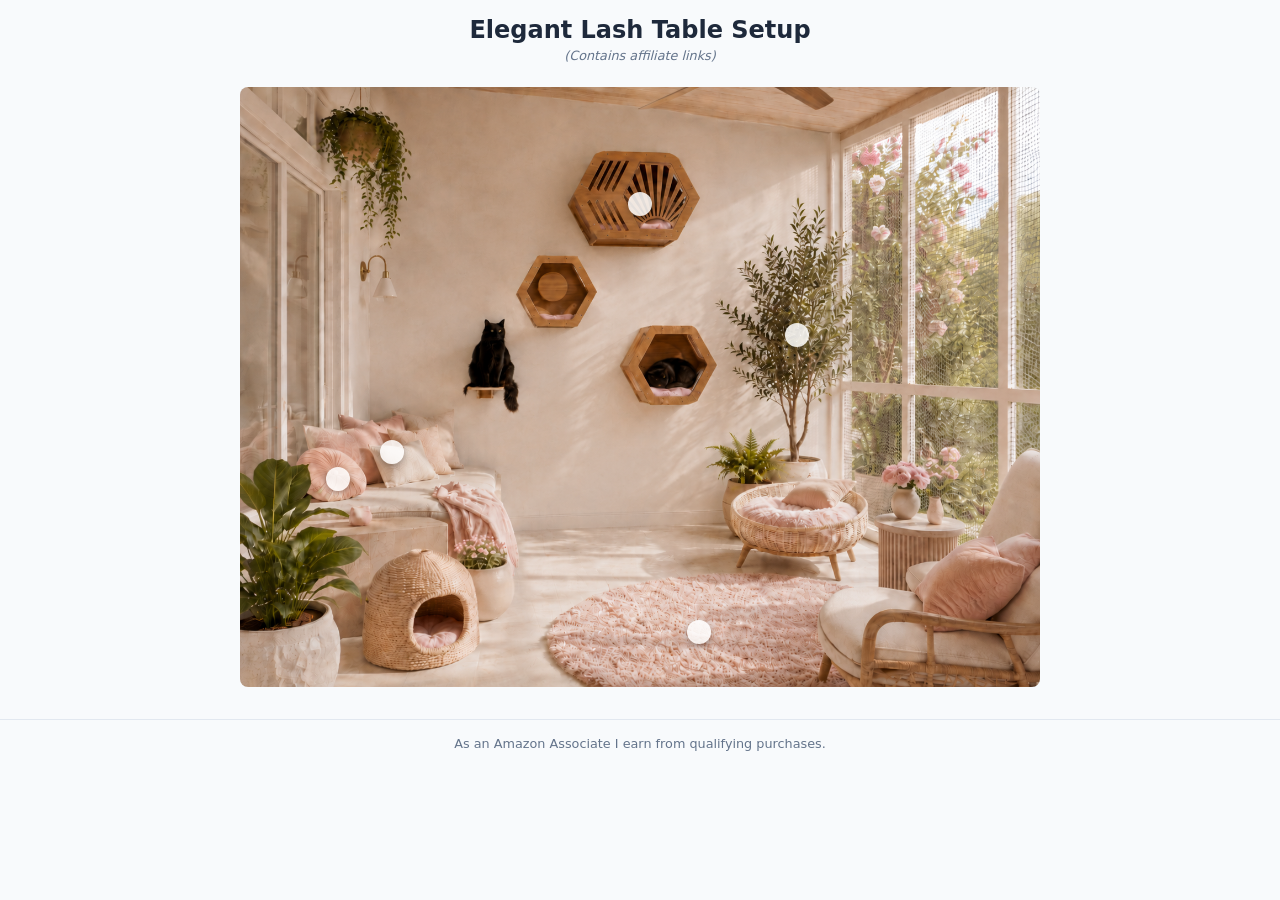
==== aesthetic-cat-wall-shelves-1/index.html @ 39053fdd "added screened catio page" ====
<!DOCTYPE html>
<html lang="en">
<head>
	<meta charset="UTF-8">
	<meta name="viewport" content="width=device-width, initial-scale=1.0">
	<title>Aesthetic Cat Wall Shelves for Cozy Luxury Home</title>
	<link rel="stylesheet" href="../style.css">
	
	<style>
		.link-1 { top: 19.53%; left: 50.00%; }
		.link-2 { top: 41.44%; left: 69.57%; }
		.link-3 { top: 60.94%; left: 18.96%; }
		.link-4 { top: 65.45%; left: 12.20%; }
		.link-5 { top: 90.91%; left: 57.37%; }
	</style>
</head>
<body>
	<h2 style="margin-top: 1rem;">Elegant Lash Table Setup</h2>
	<p class="ftc-disclosure">(Contains affiliate links)</p>
	
	<div class="image-container">
		<img src="aesthetic_cat_wall_shelves_1.png" alt="Aesthetic Cat Wall Shelves for Cozy Luxury Home">
		<a href="https://www.amazon.com/OLI-GOODS-Hexagonal-Furniture-Geometric/dp/B0FV5B9L36?crid=3GVH7H25HOFVM&dib=eyJ2IjoiMSJ9.[base64].A4hvhAs67NqPUoQuTYMDKByjkYZOp2R8jRB7yeXTN_M&dib_tag=se&keywords=cat+shelves&qid=1780458079&sprefix=cat+shelve%2Caps%2C207&sr=8-33&linkCode=ll2&tag=vettedfind0c0-20&linkId=fab216d01b8e53d4af6d7bfcfccb3da6&language=en_US&ref_=as_li_ss_tl" class="hotspot-container link-1">
			<div class="hotspot"></div>
			<div class="preview-card">
				<p class="preview-title">Modern Cat Shelves</p>
				<p class="preview-price">$89.99</p>
				<span class="preview-url">amazon.com</span>
			</div>
		</a>
		<a href="https://www.amazon.com/Artificial-Planter-Full-Shape-Premium-Plastic/dp/B0GQYCJ4WL?crid=21ZAZ7DFSR2D1&dib=eyJ2IjoiMSJ9.[base64].ErEjlvd-qn3MFJAuLw3G4C6KiX785BVaknT5DKNjxPU&dib_tag=se&keywords=fake%2Bolive%2Btree&qid=1780459351&sprefix=fake%2Bolive%2Btre%2Caps%2C191&sr=8-12-spons&sp_csd=d2lkZ2V0TmFtZT1zcF9tdGY&th=1&linkCode=ll2&tag=vettedfind0c0-20&linkId=b9b10a2e3c200d4c39e5ee5fd1009c58&language=en_US&ref_=as_li_ss_tl" class="hotspot-container link-2">
			<div class="hotspot"></div>
			<div class="preview-card">
				<p class="preview-title">Olive Tree Faux Plant</p>
				<p class="preview-price">$79.99</p>
				<span class="preview-url">amazon.com</span>
			</div>
		</a>
		<a href="https://www.amazon.com/gp/aw/d/B0DJNJ2DDZ?_encoding=UTF8&pd_rd_plhdr=t&aaxitk=aa702c4868d23ae1a6ebeffff44da319&hsa_cr_id=0&qid=1780459658&sr=1-2-f02f01d6-adaf-4bef-9a7c-29308eff9043&pd_rd_w=rj337&content-id=amzn1.sym.5159d9cb-0665-4a83-8f64-8881eaba312a%3Aamzn1.sym.5159d9cb-0665-4a83-8f64-8881eaba312a&pf_rd_p=5159d9cb-0665-4a83-8f64-8881eaba312a&pf_rd_r=90QCQ1NWPCRDKDAD7GJX&pd_rd_wg=EvPD4&pd_rd_r=ab1c1504-4309-4674-a5ef-2545495aafff&th=1&linkCode=ll2&tag=vettedfind0c0-20&linkId=306cf01273c94ea1760701791ac5b020&language=en_US&ref_=as_li_ss_tl" class="hotspot-container link-3">
			<div class="hotspot"></div>
			<div class="preview-card">
				<p class="preview-title">Pink Square Throw Pillow Covers (Set of 2)</p>
				<p class="preview-price">$21.98</p>
				<span class="preview-url">amazon.com</span>
			</div>
		</a>
		<a href="https://www.amazon.com/Pillow-Decoration-Pumpkin-Cushion-Suitable/dp/B0BCJ8NPH9?crid=HKKO8EN81U7G&dib=eyJ2IjoiMSJ9.[base64].BFLgZmv6Q4YiX2mnbOQcCtjPBGRHhKKFw-bvAbzqI0s&dib_tag=se&keywords=pink%2Bround%2Bthrow%2Bpillow&qid=1780459795&s=home-garden&sprefix=pink%2Broud%2Bthrow%2Bpillow%2Cgarden%2C197&sr=1-10&th=1&linkCode=ll2&tag=vettedfind0c0-20&linkId=3d86afa814a44ed83e650de70882f4f6&language=en_US&ref_=as_li_ss_tl" class="hotspot-container link-4">
			<div class="hotspot"></div>
			<div class="preview-card">
				<p class="preview-title">Pink Round Throw Pillow</p>
				<p class="preview-price">$16.59</p>
				<span class="preview-url">amazon.com</span>
			</div>
		</a>
		<a href="https://www.amazon.com/FJZFING-Ultra-Soft-Bedroom-Circular-Non-Slip/dp/B09GKCN81W?crid=2Z22RZF1A96MQ&dib=eyJ2IjoiMSJ9.[base64].96vTptFy29H3rYIy1qrQgvA50eB20V7JHrqRmdigo8Y&dib_tag=se&keywords=circular%2Bpink%2Barea%2Brug&qid=1781047027&sprefix=circular%2Bpink%2Barea%2Brug%2Caps%2C206&sr=8-2-spons&sp_csd=d2lkZ2V0TmFtZT1zcF9hdGY&th=1&linkCode=ll2&tag=vettedfind0c0-20&linkId=129ee9003f86423f6295b74790f52ab1&language=en_US&ref_=as_li_ss_tl" class="hotspot-container link-5">
			<div class="hotspot"></div>
			<div class="preview-card">
				<p class="preview-title">Pink Circular Area Rug</p>
				<p class="preview-price">$24.99</p>
				<span class="preview-url">amazon.com</span>
			</div>
		</a>
	</div>
	
	<p class="amazon-disclosure">As an Amazon Associate I earn from qualifying purchases.</p>
</body>
</html>
---- style.css ----
/* Global Styles */
:root { 
	--primary: #2563eb; 
	--bg: #f8fafc; 
	--text: #1e293b; 
}
* { box-sizing: border-box; margin: 0; padding: 0; }
body { 
	font-family: system-ui, -apple-system, sans-serif; 
	background: var(--bg); 
	color: var(--text); 
	margin: 0;
	overflow-x: hidden; /* Prevent horizontal scrollbar from marquee */
}

/* Homepage Header */
header {
	padding: 4rem 2rem 2rem;
	text-align: center;
}

header h1 {
	margin: 0 0 0.5rem;
	font-size: 2.5rem;
	letter-spacing: -0.02em;
}

header p {
	color: #64748b;
	font-size: 1.1rem;
	margin: 0 0 2rem;
}

/* Endless Marquee Layout */
.marquee-container {
	display: flex;
	flex-direction: column;
	gap: 1.5rem;
	padding-bottom: 4rem;
	width: 100%;
}

/* Category label above each marquee row */
.row-label {
	text-align: center;
	font-size: 1.4rem;
	letter-spacing: -0.01em;
	margin-bottom: -0.75rem; /* pull label closer to its own row */
}

/* Extra breathing room between one row and the next label */
.row-label:not(:first-child) {
	margin-top: 1rem;
}

.marquee-row {
	display: flex;
	width: fit-content;
}

/* Pause animation on hover */
.marquee-row:hover .marquee-track {
	animation-play-state: paused;
}

.marquee-track {
	display: flex;
	gap: 1.5rem;
	padding-right: 1.5rem; /* Gap spacing for seamless loop */
	flex-shrink: 0;
	width: max-content;
}

/* Animation directions */
.marquee-row.left .marquee-track {
	animation: scroll-left 40s linear infinite;
}

.marquee-row.right .marquee-track {
	animation: scroll-right 40s linear infinite;
}

.marquee-item {
	display: block;
	width: 300px;
	height: 220px;
	border-radius: 12px;
	overflow: hidden;
	flex-shrink: 0;
	box-shadow: 0 4px 10px rgba(0,0,0,0.1);
	transition: transform 0.3s ease, box-shadow 0.3s ease;
	position: relative;
	background: #cbd5e1;
	text-decoration: none;
}

@media (max-width: 600px) {
	.marquee-item {
		width: 260px;
		height: 190px;
	}
	.marquee-track {
		gap: 1rem;
		padding-right: 1rem;
	}
}

.marquee-item:hover {
	transform: scale(1.03);
	box-shadow: 0 10px 25px rgba(0,0,0,0.15);
	z-index: 10;
}

/* Affiliate Disclosures */
h2 {
	text-align: center;
}

.ftc-disclosure {
	font-size: 0.8rem;
	color: #64748b;
	margin-top: 0.25rem;
	margin-bottom: 1.5rem;
	font-style: italic;
	text-align: center;
}

.amazon-disclosure {
	font-size: 0.8rem;
	color: #64748b;
	margin-top: 2rem;
	text-align: center;
	padding: 1rem;
	border-top: 1px solid #e2e8f0;
}

.marquee-item img {
	width: 100%;
	height: 100%;
	object-fit: cover;
	display: block;
}

.marquee-item .overlay {
	position: absolute;
	bottom: 0;
	left: 0;
	right: 0;
	background: linear-gradient(to top, rgba(0,0,0,0.85) 0%, rgba(0,0,0,0.4) 50%, transparent 100%);
	color: white;
	padding: 2rem 1.25rem 1rem;
	text-align: left;
	opacity: 0;
	transition: opacity 0.3s ease;
}

.marquee-item:hover .overlay {
	opacity: 1;
}

.marquee-item h3 { 
	margin: 0; 
	font-size: 1.1rem; 
	font-weight: 600;
	text-shadow: 0 2px 4px rgba(0,0,0,0.5); 
}

/* Keyframes */
@keyframes scroll-left {
	0% { transform: translateX(0); }
	100% { transform: translateX(-100%); }
}

@keyframes scroll-right {
	0% { transform: translateX(-100%); }
	100% { transform: translateX(0); }
}

/* Interactive Image Hotspots */
.image-container { position: relative; max-width: 800px; margin: 1rem auto; }
.image-container img { width: 100%; height: auto; display: block; border-radius: 8px; }

.hotspot-container {
	position: absolute;
	z-index: 10;
	text-decoration: none;
	display: block;
}

.hotspot { 
	position: absolute; 
	width: 24px; 
	height: 24px; 
	background: rgba(255,255,255,0.85);
	box-shadow: 0 2px 6px rgba(0,0,0,0.3);
	border-radius: 50%;
	transform: translate(-50%, -50%);
	transition: 0.2s;
}

/* Lift the hovered hotspot above its siblings so its preview is never
   covered by a dot that happens to come later in the DOM */
.hotspot-container:hover {
	z-index: 100;
}

.hotspot-container:hover .hotspot {
	background: var(--primary);
	transform: translate(-50%, -50%) scale(1.3);
}

.preview-card {
	position: absolute;
	bottom: 24px;
	left: 50%;
	transform: translateX(-50%) translateY(10px);
	background: white;
	padding: 0.75rem 1rem;
	border-radius: 8px;
	box-shadow: 0 10px 25px -5px rgba(0,0,0,0.2), 0 8px 10px -6px rgba(0,0,0,0.1);
	white-space: nowrap;
	opacity: 0;
	visibility: hidden;
	transition: all 0.2s cubic-bezier(0.16, 1, 0.3, 1);
	display: flex;
	flex-direction: column;
	align-items: center;
	gap: 0.25rem;
	width: auto;
	min-width: 120px;
}

.preview-title {
	font-size: 0.9rem;
	color: var(--text);
	margin: 0;
	font-weight: 600;
}

.preview-price {
	font-size: 0.85rem;
	color: var(--primary);
	margin: 0;
	font-weight: 600;
}

/* Triangle pointer for the preview card */
.preview-card::after {
	content: '';
	position: absolute;
	top: 100%;
	left: 50%;
	transform: translateX(-50%);
	border-width: 8px;
	border-style: solid;
	border-color: white transparent transparent transparent;
}

/* Invisible bridge so hover doesn't drop when moving to the preview card */
.preview-card::before {
	content: '';
	position: absolute;
	top: 100%;
	left: 0;
	right: 0;
	height: 24px;
	background: transparent;
}

.preview-url {
	font-size: 0.75rem;
	color: #64748b;
	margin: 0;
	white-space: nowrap;
	overflow: hidden;
	text-overflow: ellipsis;
	max-width: 100%;
	display: block;
}

/* Only show hover effects on devices with a mouse pointer */
@media (hover: hover) {
	.hotspot-container:hover .preview-card {
		opacity: 1;
		visibility: visible;
		transform: translateX(-50%) translateY(0);
	}
}
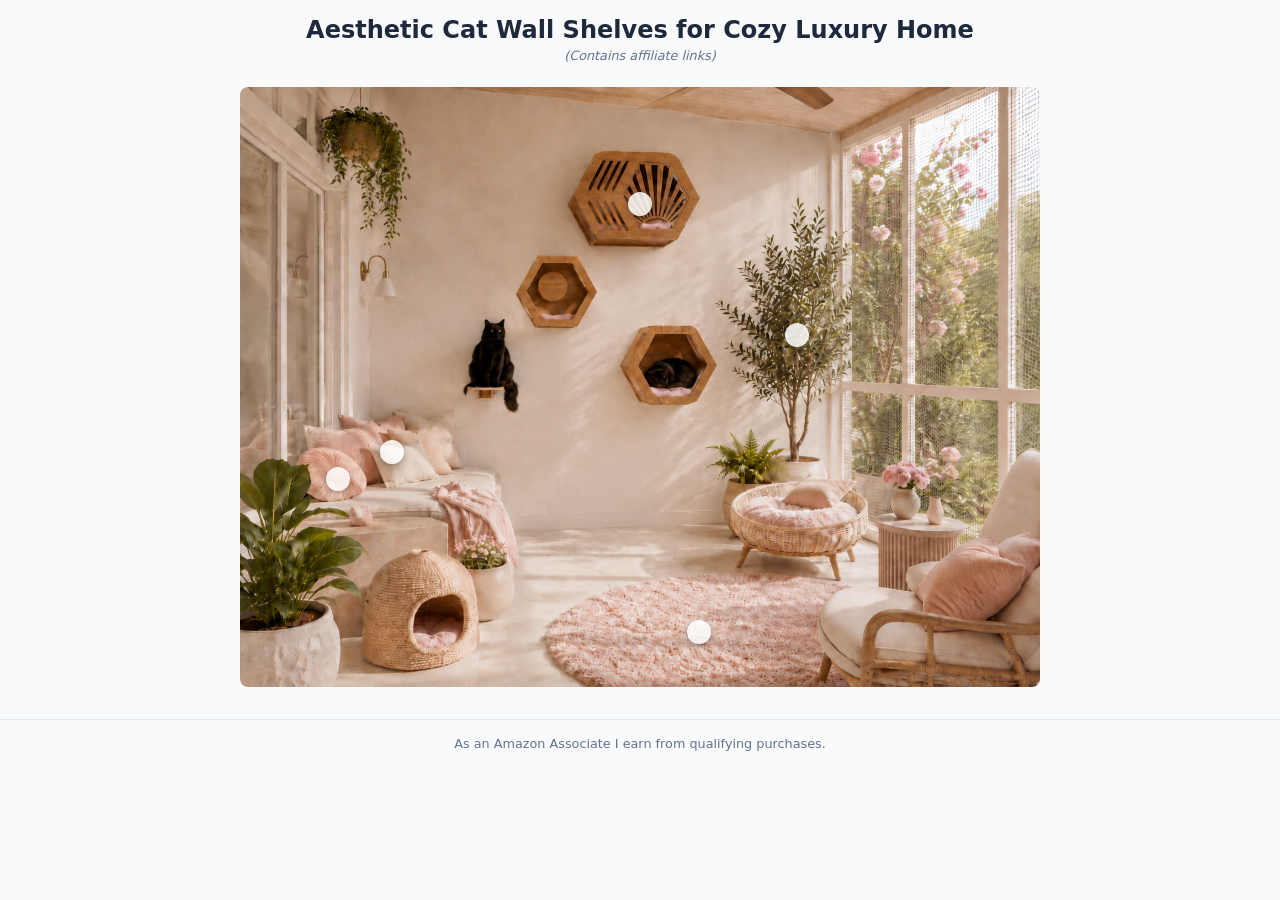
==== commit 1fa99018: "added cat-window-bed and fixed some titles of other stuff" ====
--- a/aesthetic-cat-wall-shelves-1/index.html
+++ b/aesthetic-cat-wall-shelves-1/index.html
@@ -15,7 +15,7 @@
 	</style>
 </head>
 <body>
-	<h2 style="margin-top: 1rem;">Elegant Lash Table Setup</h2>
+	<h2 style="margin-top: 1rem;">Aesthetic Cat Wall Shelves for Cozy Luxury Home</h2>
 	<p class="ftc-disclosure">(Contains affiliate links)</p>
 	
 	<div class="image-container">
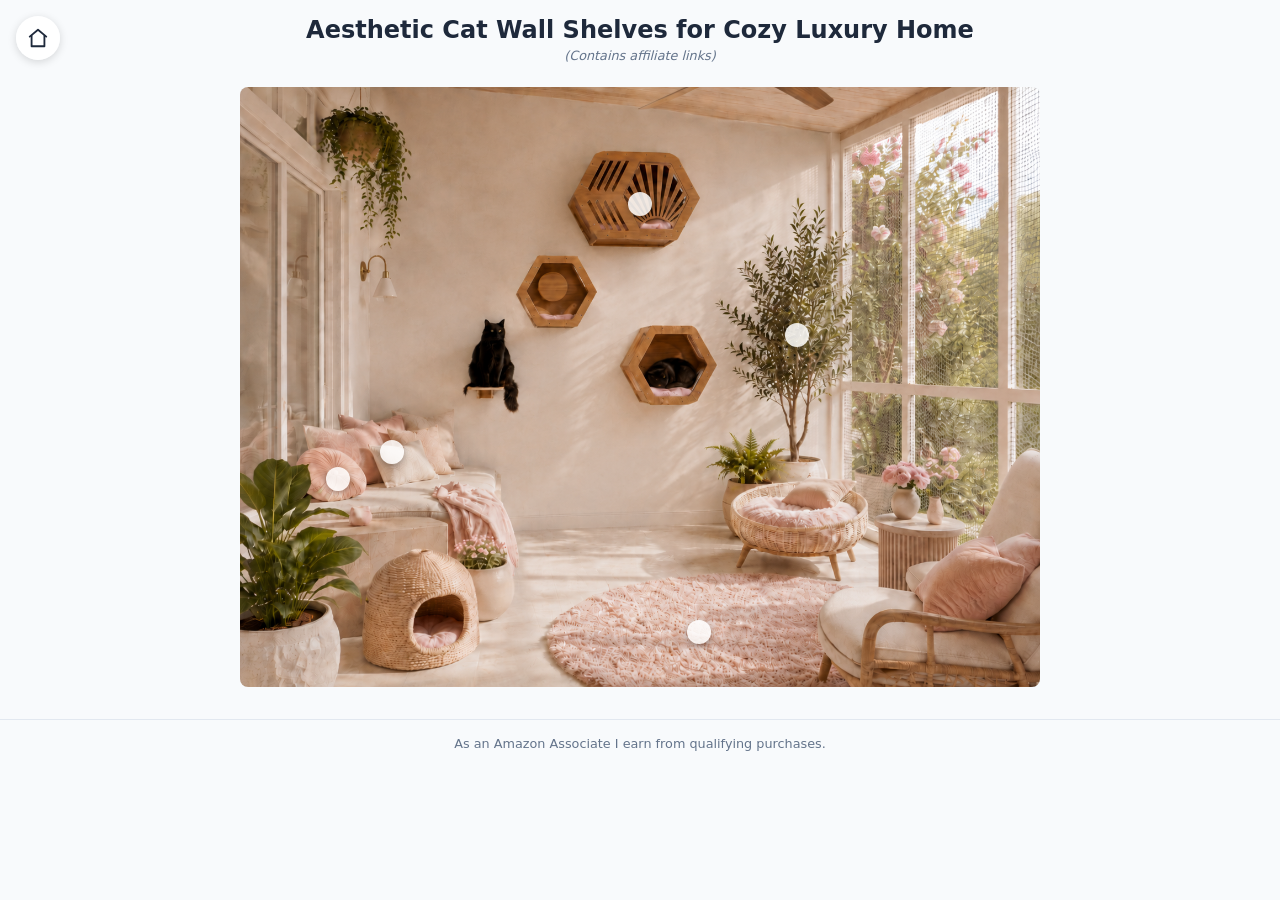
==== commit 2c809d6e: "Added home button on every page to easily get back to home and view all options. Added new page for " ====
--- a/aesthetic-cat-wall-shelves-1/index.html
+++ b/aesthetic-cat-wall-shelves-1/index.html
@@ -15,7 +15,11 @@
 	</style>
 </head>
 <body>
-	<h2 style="margin-top: 1rem;">Aesthetic Cat Wall Shelves for Cozy Luxury Home</h2>
+<a href="../index.html" class="home-button" aria-label="Back to home" title="Home">
+		<svg viewBox="0 0 24 24" fill="none" stroke="currentColor" stroke-width="2" stroke-linecap="round" stroke-linejoin="round" aria-hidden="true">
+			<path d="M3 10.5 12 3l9 7.5"/><path d="M5 9.5V21h14V9.5"/>
+		</svg>
+	</a>	<h2 style="margin-top: 1rem;">Aesthetic Cat Wall Shelves for Cozy Luxury Home</h2>
 	<p class="ftc-disclosure">(Contains affiliate links)</p>
 	
 	<div class="image-container">
--- a/style.css
+++ b/style.css
@@ -1,3 +1,33 @@
+
+/* Home Button (top-left, on every page) */
+.home-button {
+	position: fixed;
+	top: 1rem;
+	left: 1rem;
+	z-index: 1000;
+	display: flex;
+	align-items: center;
+	justify-content: center;
+	width: 44px;
+	height: 44px;
+	background: rgba(255,255,255,0.9);
+	border-radius: 50%;
+	box-shadow: 0 2px 8px rgba(0,0,0,0.15);
+	color: var(--text);
+	text-decoration: none;
+	transition: transform 0.2s ease, box-shadow 0.2s ease, background 0.2s ease;
+}
+.home-button:hover {
+	transform: scale(1.08);
+	background: #fff;
+	box-shadow: 0 6px 16px rgba(0,0,0,0.2);
+	color: var(--primary);
+}
+.home-button svg {
+	width: 22px;
+	height: 22px;
+	display: block;
+}
 
 /* Global Styles */
 :root { 
